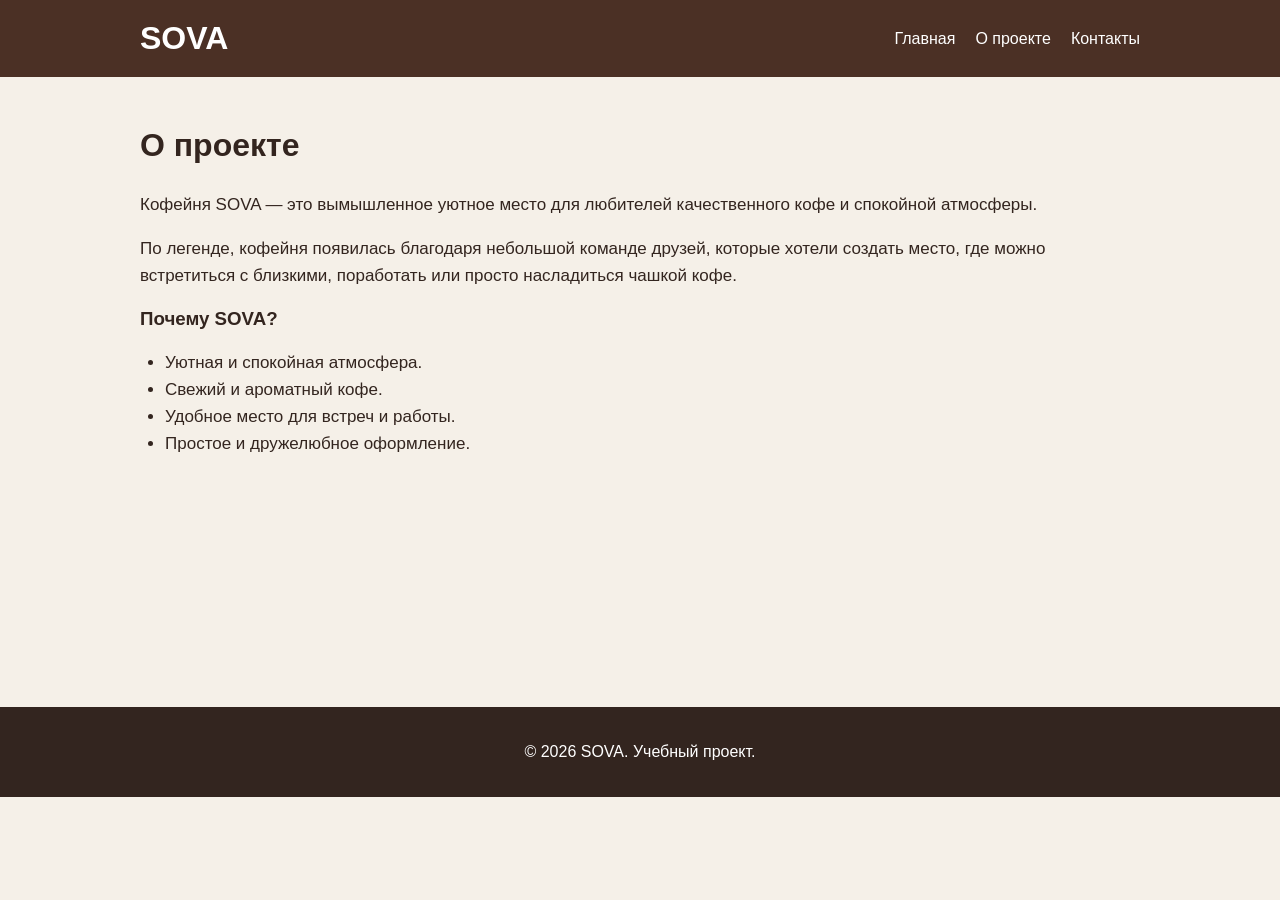
==== about.html @ f267fbfb "Add files via upload" ====
<!DOCTYPE html>
<html lang="ru">
<head>
    <meta charset="UTF-8">
    <meta name="viewport" content="width=device-width, initial-scale=1.0">
    <title>SOVA — О проекте</title>
    <link rel="stylesheet" href="style.css">
</head>
<body>

<header>
    <div class="container">
        <h1>SOVA</h1>

        <nav>
            <a href="index.html">Главная</a>
            <a href="about.html">О проекте</a>
            <a href="contacts.html">Контакты</a>
        </nav>
    </div>
</header>

<main>
    <section class="content">
        <div class="container">
            <h2>О проекте</h2>

            <p>
                Кофейня SOVA — это вымышленное уютное место для любителей
                качественного кофе и спокойной атмосферы.
            </p>

            <p>
                По легенде, кофейня появилась благодаря небольшой команде
                друзей, которые хотели создать место, где можно встретиться
                с близкими, поработать или просто насладиться чашкой кофе.
            </p>

            <h3>Почему SOVA?</h3>

            <ul>
                <li>Уютная и спокойная атмосфера.</li>
                <li>Свежий и ароматный кофе.</li>
                <li>Удобное место для встреч и работы.</li>
                <li>Простое и дружелюбное оформление.</li>
            </ul>
        </div>
    </section>
</main>

<footer>
    <div class="container">
        <p>&copy; 2026 SOVA. Учебный проект.</p>
    </div>
</footer>

</body>
</html>
---- style.css ----
/* Общие настройки */

* {
    box-sizing: border-box;
}

body {
    margin: 0;
    font-family: Arial, sans-serif;
    background-color: #f5f0e8;
    color: #33251f;
}

.container {
    width: 90%;
    max-width: 1000px;
    margin: 0 auto;
}

/* Шапка */

header {
    background-color: #4b3025;
    color: white;
    padding: 20px 0;
}

header .container {
    display: flex;
    justify-content: space-between;
    align-items: center;
}

header h1 {
    margin: 0;
}

/* Навигация */

nav {
    display: flex;
    gap: 20px;
}

nav a {
    color: white;
    text-decoration: none;
}

nav a:hover {
    text-decoration: underline;
}

/* Основная часть */

main {
    min-height: 70vh;
}

.hero,
.content {
    padding: 50px 0;
}

.hero {
    text-align: center;
}

.hero h2,
.content h2 {
    font-size: 32px;
    margin-top: 0;
}

.hero p {
    font-size: 18px;
    line-height: 1.6;
}

.hero img {
    display: block;
    width: 100%;
    max-width: 700px;
    height: auto;
    margin: 30px auto 0;
    border-radius: 12px;
}

/* Текст */

.content p,
.content li {
    font-size: 17px;
    line-height: 1.6;
}

.content ul {
    padding-left: 25px;
}

/* Форма */

form {
    display: flex;
    flex-direction: column;
    gap: 10px;
    max-width: 500px;
}

form label {
    font-weight: bold;
    margin-top: 10px;
}

form input {
    padding: 12px;
    border: 1px solid #b8a99d;
    border-radius: 6px;
    font-size: 16px;
}

form button {
    margin-top: 10px;
    padding: 12px;
    border: none;
    border-radius: 6px;
    background-color: #4b3025;
    color: white;
    font-size: 16px;
    cursor: pointer;
}

form button:hover {
    background-color: #684536;
}

/* Подвал */

footer {
    background-color: #33251f;
    color: white;
    text-align: center;
    padding: 20px 0;
}

/* Адаптив для телефонов */

@media (max-width: 600px) {
    header .container {
        flex-direction: column;
        gap: 15px;
    }

    nav {
        flex-direction: column;
        align-items: center;
        gap: 10px;
    }

    .hero,
    .content {
        padding: 30px 0;
    }

    .hero h2,
    .content h2 {
        font-size: 25px;
    }

    .hero p {
        font-size: 16px;
    }
}
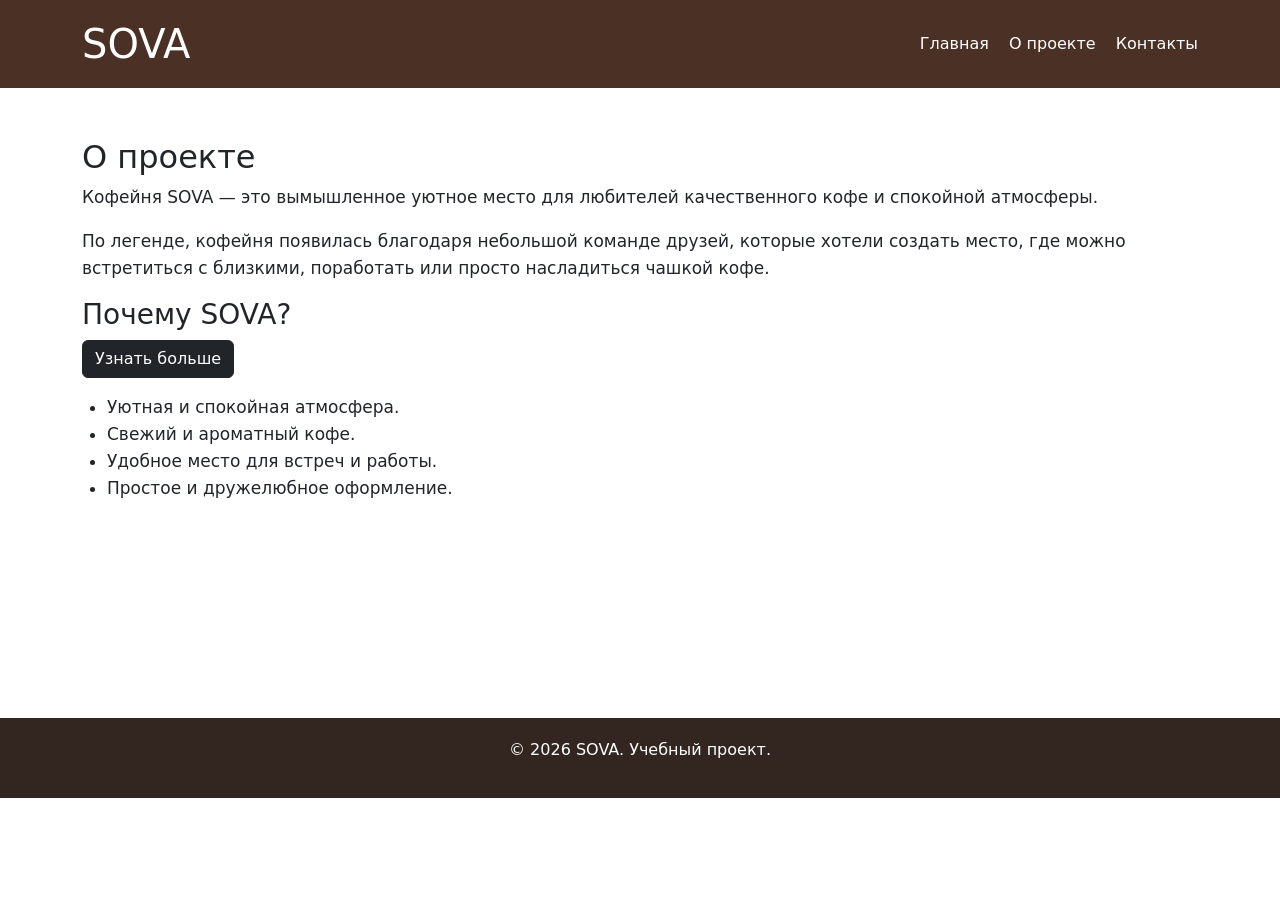
==== commit 795b2a8a: "Add files via upload" ====
--- a/about.html
+++ b/about.html
@@ -1,58 +1,72 @@
-<!DOCTYPE html>
-<html lang="ru">
-<head>
-    <meta charset="UTF-8">
-    <meta name="viewport" content="width=device-width, initial-scale=1.0">
-    <title>SOVA — О проекте</title>
-    <link rel="stylesheet" href="style.css">
-</head>
-<body>
-
-<header>
-    <div class="container">
-        <h1>SOVA</h1>
-
-        <nav>
-            <a href="index.html">Главная</a>
-            <a href="about.html">О проекте</a>
-            <a href="contacts.html">Контакты</a>
-        </nav>
-    </div>
-</header>
-
-<main>
-    <section class="content">
-        <div class="container">
-            <h2>О проекте</h2>
-
-            <p>
-                Кофейня SOVA — это вымышленное уютное место для любителей
-                качественного кофе и спокойной атмосферы.
-            </p>
-
-            <p>
-                По легенде, кофейня появилась благодаря небольшой команде
-                друзей, которые хотели создать место, где можно встретиться
-                с близкими, поработать или просто насладиться чашкой кофе.
-            </p>
-
-            <h3>Почему SOVA?</h3>
-
-            <ul>
-                <li>Уютная и спокойная атмосфера.</li>
-                <li>Свежий и ароматный кофе.</li>
-                <li>Удобное место для встреч и работы.</li>
-                <li>Простое и дружелюбное оформление.</li>
-            </ul>
-        </div>
-    </section>
-</main>
-
-<footer>
-    <div class="container">
-        <p>&copy; 2026 SOVA. Учебный проект.</p>
-    </div>
-</footer>
-
-</body>
+<!DOCTYPE html>
+<html lang="ru">
+<head>
+    <meta charset="UTF-8">
+    <meta name="viewport" content="width=device-width, initial-scale=1.0">
+    <title>SOVA — О проекте</title>
+    <link rel="stylesheet" href="style.css">
+    <link href="https://cdn.jsdelivr.net/npm/bootstrap@5.3.3/dist/css/bootstrap.min.css" rel="stylesheet">
+    <script src="https://cdn.jsdelivr.net/npm/bootstrap@5.3.3/dist/js/bootstrap.bundle.min.js" defer></script>
+    <script src="script.js" defer></script>
+</head>
+<body>
+
+<header>
+    <div class="container">
+        <h1>SOVA</h1>
+
+        <nav>
+            <a href="index.html">Главная</a>
+            <a href="about.html">О проекте</a>
+            <a href="contacts.html">Контакты</a>
+        </nav>
+    </div>
+</header>
+
+<main>
+    <section class="content">
+        <div class="container">
+            <h2>О проекте</h2>
+
+            <p>
+                Кофейня SOVA — это вымышленное уютное место для любителей
+                качественного кофе и спокойной атмосферы.
+            </p>
+
+            <p>
+                По легенде, кофейня появилась благодаря небольшой команде
+                друзей, которые хотели создать место, где можно встретиться
+                с близкими, поработать или просто насладиться чашкой кофе.
+            </p>
+
+            <h3>Почему SOVA?</h3>
+            <button class="btn btn-dark mb-3" type="button"
+                    data-bs-toggle="collapse" data-bs-target="#sovaDetails"
+                    aria-expanded="false" aria-controls="sovaDetails">
+                Узнать больше
+            </button>
+            <div class="collapse mb-3" id="sovaDetails">
+                <div class="card card-body">
+                    SOVA — учебный проект уютной кофейни. Здесь можно отдохнуть,
+                    встретиться с друзьями или спокойно поработать за чашкой кофе.
+                </div>
+            </div>
+
+            <ul>
+                <li>Уютная и спокойная атмосфера.</li>
+                <li>Свежий и ароматный кофе.</li>
+                <li>Удобное место для встреч и работы.</li>
+                <li>Простое и дружелюбное оформление.</li>
+            </ul>
+        </div>
+    </section>
+</main>
+
+<footer>
+    <div class="container">
+        <p>&copy; 2026 SOVA. Учебный проект.</p>
+    </div>
+</footer>
+
+</body>
 </html>
--- a/style.css
+++ b/style.css
@@ -1,173 +1,237 @@
-/* Общие настройки */
-
-* {
-    box-sizing: border-box;
-}
-
-body {
-    margin: 0;
-    font-family: Arial, sans-serif;
-    background-color: #f5f0e8;
-    color: #33251f;
-}
-
-.container {
-    width: 90%;
-    max-width: 1000px;
-    margin: 0 auto;
-}
-
-/* Шапка */
-
-header {
-    background-color: #4b3025;
-    color: white;
-    padding: 20px 0;
-}
-
-header .container {
-    display: flex;
-    justify-content: space-between;
-    align-items: center;
-}
-
-header h1 {
-    margin: 0;
-}
-
-/* Навигация */
-
-nav {
-    display: flex;
-    gap: 20px;
-}
-
-nav a {
-    color: white;
-    text-decoration: none;
-}
-
-nav a:hover {
-    text-decoration: underline;
-}
-
-/* Основная часть */
-
-main {
-    min-height: 70vh;
-}
-
-.hero,
-.content {
-    padding: 50px 0;
-}
-
-.hero {
-    text-align: center;
-}
-
-.hero h2,
-.content h2 {
-    font-size: 32px;
-    margin-top: 0;
-}
-
-.hero p {
-    font-size: 18px;
-    line-height: 1.6;
-}
-
-.hero img {
-    display: block;
-    width: 100%;
-    max-width: 700px;
-    height: auto;
-    margin: 30px auto 0;
-    border-radius: 12px;
-}
-
-/* Текст */
-
-.content p,
-.content li {
-    font-size: 17px;
-    line-height: 1.6;
-}
-
-.content ul {
-    padding-left: 25px;
-}
-
-/* Форма */
-
-form {
-    display: flex;
-    flex-direction: column;
-    gap: 10px;
-    max-width: 500px;
-}
-
-form label {
-    font-weight: bold;
-    margin-top: 10px;
-}
-
-form input {
-    padding: 12px;
-    border: 1px solid #b8a99d;
-    border-radius: 6px;
-    font-size: 16px;
-}
-
-form button {
-    margin-top: 10px;
-    padding: 12px;
-    border: none;
-    border-radius: 6px;
-    background-color: #4b3025;
-    color: white;
-    font-size: 16px;
-    cursor: pointer;
-}
-
-form button:hover {
-    background-color: #684536;
-}
-
-/* Подвал */
-
-footer {
-    background-color: #33251f;
-    color: white;
-    text-align: center;
-    padding: 20px 0;
-}
-
-/* Адаптив для телефонов */
-
-@media (max-width: 600px) {
-    header .container {
-        flex-direction: column;
-        gap: 15px;
-    }
-
-    nav {
-        flex-direction: column;
-        align-items: center;
-        gap: 10px;
-    }
-
-    .hero,
-    .content {
-        padding: 30px 0;
-    }
-
-    .hero h2,
-    .content h2 {
-        font-size: 25px;
-    }
-
-    .hero p {
-        font-size: 16px;
-    }
-}+/* Общие настройки */
+
+* {
+    box-sizing: border-box;
+}
+
+body {
+    margin: 0;
+    font-family: Arial, sans-serif;
+    background-color: #f5f0e8;
+    color: #33251f;
+}
+
+.container {
+    width: 90%;
+    max-width: 1000px;
+    margin: 0 auto;
+}
+
+/* Шапка */
+
+header {
+    background-color: #4b3025;
+    color: white;
+    padding: 20px 0;
+}
+
+header .container {
+    display: flex;
+    justify-content: space-between;
+    align-items: center;
+}
+
+header h1 {
+    margin: 0;
+}
+
+/* Навигация */
+
+nav {
+    display: flex;
+    gap: 20px;
+}
+
+nav a {
+    color: white;
+    text-decoration: none;
+}
+
+nav a:hover {
+    text-decoration: underline;
+}
+
+/* Основная часть */
+
+main {
+    min-height: 70vh;
+}
+
+.hero,
+.content {
+    padding: 50px 0;
+}
+
+.hero {
+    text-align: center;
+}
+
+.hero h2,
+.content h2 {
+    font-size: 32px;
+    margin-top: 0;
+}
+
+.hero p {
+    font-size: 18px;
+    line-height: 1.6;
+}
+
+.hero img {
+    display: block;
+    width: 100%;
+    max-width: 700px;
+    height: auto;
+    margin: 30px auto 0;
+    border-radius: 12px;
+}
+
+/* Текст */
+
+.content p,
+.content li {
+    font-size: 17px;
+    line-height: 1.6;
+}
+
+.content ul {
+    padding-left: 25px;
+}
+
+/* Форма */
+
+form {
+    display: flex;
+    flex-direction: column;
+    gap: 10px;
+    max-width: 500px;
+}
+
+form label {
+    font-weight: bold;
+    margin-top: 10px;
+}
+
+form input {
+    padding: 12px;
+    border: 1px solid #b8a99d;
+    border-radius: 6px;
+    font-size: 16px;
+}
+
+form button {
+    margin-top: 10px;
+    padding: 12px;
+    border: none;
+    border-radius: 6px;
+    background-color: #4b3025;
+    color: white;
+    font-size: 16px;
+    cursor: pointer;
+}
+
+form button:hover {
+    background-color: #684536;
+}
+
+/* Подвал */
+
+footer {
+    background-color: #33251f;
+    color: white;
+    text-align: center;
+    padding: 20px 0;
+}
+
+/* Адаптив для телефонов */
+
+@media (max-width: 600px) {
+    header .container {
+        flex-direction: column;
+        gap: 15px;
+    }
+
+    nav {
+        flex-direction: column;
+        align-items: center;
+        gap: 10px;
+    }
+
+    .hero,
+    .content {
+        padding: 30px 0;
+    }
+
+    .hero h2,
+    .content h2 {
+        font-size: 25px;
+    }
+
+    .hero p {
+        font-size: 16px;
+    }
+}
+
+/* JavaScript: кнопка и дополнительный текст */
+#showMore {
+    padding: 11px 20px;
+    border: none;
+    border-radius: 6px;
+    background-color: #4b3025;
+    color: white;
+    cursor: pointer;
+    font-size: 16px;
+}
+
+#showMore:hover {
+    background-color: #684536;
+}
+
+.d-none {
+    display: none !important;
+}
+
+/* Динамические карточки */
+.projects-list {
+    display: grid;
+    grid-template-columns: repeat(auto-fit, minmax(220px, 1fr));
+    gap: 18px;
+}
+
+.project-card {
+    padding: 20px;
+    border-radius: 10px;
+    background-color: #fff;
+    box-shadow: 0 2px 10px rgba(51, 37, 31, 0.10);
+}
+
+.project-card h3 {
+    margin-top: 0;
+    color: #4b3025;
+}
+
+.project-card p {
+    line-height: 1.6;
+}
+
+/* Сообщения проверки формы */
+form textarea {
+    padding: 12px;
+    border: 1px solid #b8a99d;
+    border-radius: 6px;
+    font: inherit;
+    resize: vertical;
+}
+
+.form-message {
+    max-width: 500px;
+    font-weight: bold;
+}
+
+.form-message.error {
+    color: #b42318;
+}
+
+.form-message.success {
+    color: #287a3d;
+}
